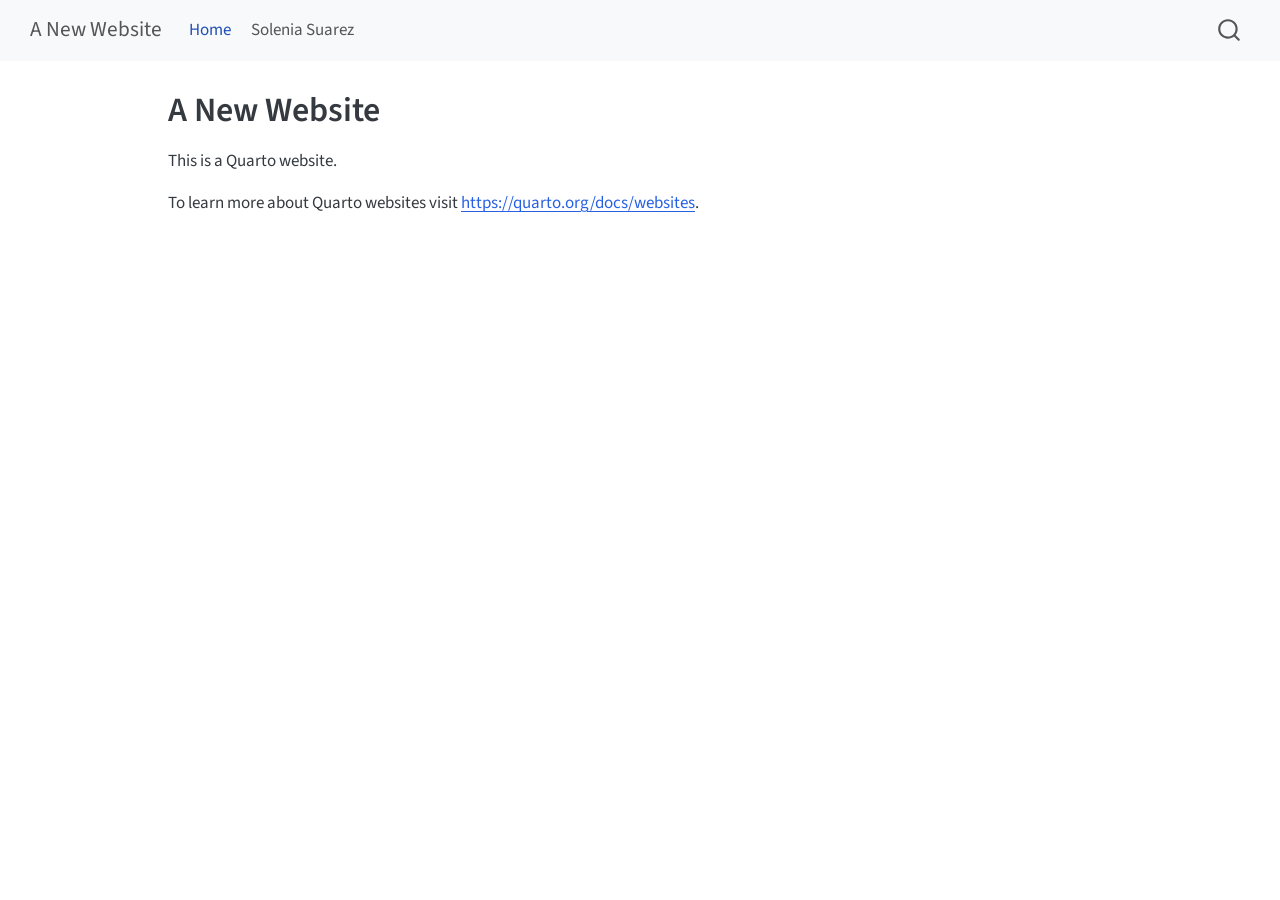
==== index.html @ 0451d807 "Built site for gh-pages" ====
<!DOCTYPE html>
<html xmlns="http://www.w3.org/1999/xhtml" lang="en" xml:lang="en"><head>

<meta charset="utf-8">
<meta name="generator" content="quarto-1.10.19">

<meta name="viewport" content="width=device-width, initial-scale=1.0, user-scalable=yes">


<title>A New Website</title>
<style>
/* Default styles provided by pandoc.
** See https://pandoc.org/MANUAL.html#variables-for-html for config info.
*/
span.smallcaps{font-variant: small-caps;}
div.columns{display: flex; gap: 1.5em;}
div.column{flex: auto;}
@media screen {
div.columns{gap: min(4vw, 1.5em);}
div.column{overflow-x: auto;}
}
div.hanging-indent{margin-left: 1.5em; text-indent: -1.5em;}
ul.task-list{list-style: none;}
ul.task-list li input[type="checkbox"] {
  width: 0.8em;
  margin: 0 0.8em 0.2em -1em; /* quarto-specific, see https://github.com/quarto-dev/quarto-cli/issues/4556 */ 
  vertical-align: middle;
}
</style>


<script src="site_libs/quarto-nav/quarto-nav.js"></script>
<script src="site_libs/quarto-nav/headroom.min.js"></script>
<script src="site_libs/clipboard/clipboard.min.js"></script>
<script src="site_libs/quarto-search/autocomplete.umd.js"></script>
<script src="site_libs/quarto-search/fuse.min.js"></script>
<script src="site_libs/quarto-search/quarto-search.js"></script>
<meta name="quarto:offset" content="./">
<script src="site_libs/quarto-html/quarto.js" type="module"></script>
<script src="site_libs/quarto-html/tabsets/tabsets.js" type="module"></script>
<script src="site_libs/quarto-html/popper.min.js"></script>
<script src="site_libs/quarto-html/tippy.umd.min.js"></script>
<script src="site_libs/quarto-html/anchor.min.js"></script>
<link href="site_libs/quarto-html/tippy.css" rel="stylesheet">
<link href="site_libs/quarto-html/quarto-syntax-highlighting-bf27225e3a48a9273f3daa8f8e829971.css" rel="stylesheet" id="quarto-text-highlighting-styles">
<script src="site_libs/bootstrap/bootstrap.min.js"></script>
<link href="site_libs/bootstrap/bootstrap-icons.css" rel="stylesheet">
<link href="site_libs/bootstrap/bootstrap-0e21d6411ebd14d82a851c2cca4dc4c4.min.css" rel="stylesheet" append-hash="true" id="quarto-bootstrap" data-mode="light">
<script id="quarto-search-options" type="application/json">{
  "location": "navbar",
  "copy-button": false,
  "collapse-after": 3,
  "panel-placement": "end",
  "type": "overlay",
  "limit": 50,
  "keyboard-shortcut": [
    "f",
    "/",
    "s"
  ],
  "show-item-context": false,
  "language": {
    "search-no-results-text": "No results",
    "search-matching-documents-text": "matching documents",
    "search-copy-link-title": "Copy link to search",
    "search-hide-matches-text": "Hide additional matches",
    "search-more-match-text": "more match in this document",
    "search-more-matches-text": "more matches in this document",
    "search-clear-button-title": "Clear",
    "search-text-placeholder": "",
    "search-detached-cancel-button-title": "Cancel",
    "search-submit-button-title": "Submit",
    "search-label": "Search"
  }
}</script>


<link rel="stylesheet" href="styles.css">
</head>

<body class="nav-fixed quarto-light">

<div id="quarto-search-results"></div>
  <header id="quarto-header" class="headroom fixed-top">
    <nav class="navbar navbar-expand-lg " data-bs-theme="dark">
      <div class="navbar-container container-fluid">
      <div class="navbar-brand-container mx-auto">
    <a class="navbar-brand" href="./index.html">
    <span class="navbar-title">A New Website</span>
    </a>
  </div>
            <div id="quarto-search" class="" title="Search"></div>
          <button class="navbar-toggler" type="button" data-bs-toggle="collapse" data-bs-target="#navbarCollapse" aria-controls="navbarCollapse" role="menu" aria-expanded="false" aria-label="Toggle navigation" onclick="if (window.quartoToggleHeadroom) { window.quartoToggleHeadroom(); }">
  <span class="navbar-toggler-icon"></span>
</button>
          <div class="collapse navbar-collapse" id="navbarCollapse">
            <ul class="navbar-nav navbar-nav-scroll me-auto">
  <li class="nav-item">
    <a class="nav-link active" href="./index.html" aria-current="page"> 
<span class="menu-text">Home</span></a>
  </li>  
  <li class="nav-item">
    <a class="nav-link" href="./about.html"> 
<span class="menu-text">Solenia Suarez</span></a>
  </li>  
</ul>
          </div> <!-- /navcollapse -->
            <div class="quarto-navbar-tools">
</div>
      </div> <!-- /container-fluid -->
    </nav>
</header>
<!-- content -->
<div id="quarto-content" class="quarto-container page-columns page-rows-contents page-layout-article page-navbar">
<!-- sidebar -->
<!-- margin-sidebar -->
    <div id="quarto-margin-sidebar" class="sidebar margin-sidebar zindex-bottom">
        
    </div>
<!-- main -->
<main class="content" id="quarto-document-content">

<header id="title-block-header" class="quarto-title-block default">
<div class="quarto-title">
<h1 class="title">A New Website</h1>
</div>



<div class="quarto-title-meta">

    
  
    
  </div>
  


</header>


<p>This is a Quarto website.</p>
<p>To learn more about Quarto websites visit <a href="https://quarto.org/docs/websites" class="uri">https://quarto.org/docs/websites</a>.</p>



</main> <!-- /main -->
<script id="quarto-html-after-body" type="application/javascript">
  window.document.addEventListener("DOMContentLoaded", function (event) {
    const icon = "";
    const anchorJS = new window.AnchorJS();
    anchorJS.options = {
      placement: 'right',
      icon: icon
    };
    anchorJS.add('.anchored');
    const isCodeAnnotation = (el) => {
      for (const clz of el.classList) {
        if (clz.startsWith('code-annotation-')) {                     
          return true;
        }
      }
      return false;
    }
    const onCopySuccess = function(e) {
      // button target
      const button = e.trigger;
      // don't keep focus
      button.blur();
      // flash "checked"
      button.classList.add('code-copy-button-checked');
      var currentTitle = button.getAttribute("title");
      button.setAttribute("title", "Copied!");
      let tooltip;
      if (window.bootstrap) {
        button.setAttribute("data-bs-toggle", "tooltip");
        button.setAttribute("data-bs-placement", "left");
        button.setAttribute("data-bs-title", "Copied!");
        tooltip = new bootstrap.Tooltip(button, 
          { trigger: "manual", 
            customClass: "code-copy-button-tooltip",
            offset: [0, -8]});
        tooltip.show();    
      }
      setTimeout(function() {
        if (tooltip) {
          tooltip.hide();
          button.removeAttribute("data-bs-title");
          button.removeAttribute("data-bs-toggle");
          button.removeAttribute("data-bs-placement");
        }
        button.setAttribute("title", currentTitle);
        button.classList.remove('code-copy-button-checked');
      }, 1000);
      // clear code selection
      e.clearSelection();
    }
    const getTextToCopy = function(trigger) {
      const outerScaffold = trigger.parentElement.cloneNode(true);
      const codeEl = outerScaffold.querySelector('code');
      for (const childEl of codeEl.children) {
        if (isCodeAnnotation(childEl)) {
          childEl.remove();
        }
      }
      return codeEl.innerText;
    }
    const clipboard = new window.ClipboardJS('.code-copy-button:not([data-in-quarto-modal])', {
      text: getTextToCopy
    });
    clipboard.on('success', onCopySuccess);
    if (window.document.getElementById('quarto-embedded-source-code-modal')) {
      const clipboardModal = new window.ClipboardJS('.code-copy-button[data-in-quarto-modal]', {
        text: getTextToCopy,
        container: window.document.getElementById('quarto-embedded-source-code-modal')
      });
      clipboardModal.on('success', onCopySuccess);
    }
      var localhostRegex = new RegExp(/^(?:http|https):\/\/localhost\:?[0-9]*\//);
      var mailtoRegex = new RegExp(/^mailto:/);
        var filterRegex = new RegExp('/' + window.location.host + '/');
      var isInternal = (href) => {
          return filterRegex.test(href) || localhostRegex.test(href) || mailtoRegex.test(href);
      }
      // Inspect non-navigation links and adorn them if external
     var links = window.document.querySelectorAll('a[href]:not(.nav-link):not(.navbar-brand):not(.toc-action):not(.sidebar-link):not(.sidebar-item-toggle):not(.pagination-link):not(.no-external):not([aria-hidden]):not(.dropdown-item):not(.quarto-navigation-tool):not(.about-link)');
      for (var i=0; i<links.length; i++) {
        const link = links[i];
        if (!isInternal(link.href)) {
          // undo the damage that might have been done by quarto-nav.js in the case of
          // links that we want to consider external
          if (link.dataset.originalHref !== undefined) {
            link.href = link.dataset.originalHref;
          }
        }
      }
    function tippyHover(el, contentFn, onTriggerFn, onUntriggerFn) {
      const config = {
        allowHTML: true,
        maxWidth: 500,
        delay: 100,
        arrow: false,
        appendTo: function(el) {
            return el.parentElement;
        },
        interactive: true,
        interactiveBorder: 10,
        theme: 'quarto',
        placement: 'bottom-start',
      };
      if (contentFn) {
        config.content = contentFn;
      }
      if (onTriggerFn) {
        config.onTrigger = onTriggerFn;
      }
      if (onUntriggerFn) {
        config.onUntrigger = onUntriggerFn;
      }
      window.tippy(el, config); 
    }
    const noterefs = window.document.querySelectorAll('a[role="doc-noteref"]');
    for (var i=0; i<noterefs.length; i++) {
      const ref = noterefs[i];
      tippyHover(ref, function() {
        // use id or data attribute instead here
        let href = ref.getAttribute('data-footnote-href') || ref.getAttribute('href');
        try { href = new URL(href).hash; } catch {}
        const id = href.replace(/^#\/?/, "");
        const note = window.document.getElementById(id);
        if (note) {
          return note.innerHTML;
        } else {
          return "";
        }
      });
    }
    const xrefs = window.document.querySelectorAll('a.quarto-xref');
    const processXRef = (id, note) => {
      // Strip column container classes
      const stripColumnClz = (el) => {
        el.classList.remove("page-full", "page-columns");
        if (el.children) {
          for (const child of el.children) {
            stripColumnClz(child);
          }
        }
      }
      stripColumnClz(note)
      if (id === null || id.startsWith('sec-')) {
        // Special case sections, only their first couple elements
        const container = document.createElement("div");
        if (note.children && note.children.length > 2) {
          container.appendChild(note.children[0].cloneNode(true));
          for (let i = 1; i < note.children.length; i++) {
            const child = note.children[i];
            if (child.tagName === "P" && child.innerText === "") {
              continue;
            } else {
              container.appendChild(child.cloneNode(true));
              break;
            }
          }
          if (window.Quarto?.typesetMath) {
            window.Quarto.typesetMath(container);
          }
          return container.innerHTML
        } else {
          if (window.Quarto?.typesetMath) {
            window.Quarto.typesetMath(note);
          }
          return note.innerHTML;
        }
      } else {
        // Remove any anchor links if they are present
        const anchorLink = note.querySelector('a.anchorjs-link');
        if (anchorLink) {
          anchorLink.remove();
        }
        if (window.Quarto?.typesetMath) {
          window.Quarto.typesetMath(note);
        }
        if (note.classList.contains("callout")) {
          return note.outerHTML;
        } else {
          return note.innerHTML;
        }
      }
    }
    for (var i=0; i<xrefs.length; i++) {
      const xref = xrefs[i];
      tippyHover(xref, undefined, function(instance) {
        instance.disable();
        let url = xref.getAttribute('href');
        let hash = undefined; 
        if (url.startsWith('#')) {
          hash = url;
        } else {
          try { hash = new URL(url).hash; } catch {}
        }
        if (hash) {
          const id = hash.replace(/^#\/?/, "");
          const note = window.document.getElementById(id);
          if (note !== null) {
            try {
              const html = processXRef(id, note.cloneNode(true));
              instance.setContent(html);
            } finally {
              instance.enable();
              instance.show();
            }
          } else {
            // See if we can fetch this
            fetch(url.split('#')[0])
            .then(res => res.text())
            .then(html => {
              const parser = new DOMParser();
              const htmlDoc = parser.parseFromString(html, "text/html");
              const note = htmlDoc.getElementById(id);
              if (note !== null) {
                const html = processXRef(id, note);
                instance.setContent(html);
              } 
            }).finally(() => {
              instance.enable();
              instance.show();
            });
          }
        } else {
          // See if we can fetch a full url (with no hash to target)
          // This is a special case and we should probably do some content thinning / targeting
          fetch(url)
          .then(res => res.text())
          .then(html => {
            const parser = new DOMParser();
            const htmlDoc = parser.parseFromString(html, "text/html");
            const note = htmlDoc.querySelector('main.content');
            if (note !== null) {
              // This should only happen for chapter cross references
              // (since there is no id in the URL)
              // remove the first header
              if (note.children.length > 0 && note.children[0].tagName === "HEADER") {
                note.children[0].remove();
              }
              const html = processXRef(null, note);
              instance.setContent(html);
            } 
          }).finally(() => {
            instance.enable();
            instance.show();
          });
        }
      }, function(instance) {
      });
    }
        let selectedAnnoteEl;
        const selectorForAnnotation = ( cell, annotation) => {
          let cellAttr = 'data-code-cell="' + cell + '"';
          let lineAttr = 'data-code-annotation="' +  annotation + '"';
          const selector = 'span[' + cellAttr + '][' + lineAttr + ']';
          return selector;
        }
        const selectCodeLines = (annoteEl) => {
          const doc = window.document;
          const targetCell = annoteEl.getAttribute("data-target-cell");
          const targetAnnotation = annoteEl.getAttribute("data-target-annotation");
          const annoteSpan = window.document.querySelector(selectorForAnnotation(targetCell, targetAnnotation));
          const lines = annoteSpan.getAttribute("data-code-lines").split(",");
          const lineIds = lines.map((line) => {
            return targetCell + "-" + line;
          })
          let top = null;
          let height = null;
          let parent = null;
          if (lineIds.length > 0) {
              //compute the position of the single el (top and bottom and make a div)
              const el = window.document.getElementById(lineIds[0]);
              top = el.offsetTop;
              height = el.offsetHeight;
              parent = el.parentElement.parentElement;
            if (lineIds.length > 1) {
              const lastEl = window.document.getElementById(lineIds[lineIds.length - 1]);
              const bottom = lastEl.offsetTop + lastEl.offsetHeight;
              height = bottom - top;
            }
            if (top !== null && height !== null && parent !== null) {
              // cook up a div (if necessary) and position it 
              let div = window.document.getElementById("code-annotation-line-highlight");
              if (div === null) {
                div = window.document.createElement("div");
                div.setAttribute("id", "code-annotation-line-highlight");
                div.style.position = 'absolute';
                parent.appendChild(div);
              }
              div.style.top = top - 2 + "px";
              div.style.height = height + 4 + "px";
              div.style.left = 0;
              let gutterDiv = window.document.getElementById("code-annotation-line-highlight-gutter");
              if (gutterDiv === null) {
                gutterDiv = window.document.createElement("div");
                gutterDiv.setAttribute("id", "code-annotation-line-highlight-gutter");
                gutterDiv.style.position = 'absolute';
                const codeCell = window.document.getElementById(targetCell);
                const gutter = codeCell.querySelector('.code-annotation-gutter');
                gutter.appendChild(gutterDiv);
              }
              gutterDiv.style.top = top - 2 + "px";
              gutterDiv.style.height = height + 4 + "px";
            }
            selectedAnnoteEl = annoteEl;
          }
        };
        const unselectCodeLines = () => {
          const elementsIds = ["code-annotation-line-highlight", "code-annotation-line-highlight-gutter"];
          elementsIds.forEach((elId) => {
            const div = window.document.getElementById(elId);
            if (div) {
              div.remove();
            }
          });
          selectedAnnoteEl = undefined;
        };
          // Handle positioning of the toggle
      window.addEventListener(
        "resize",
        throttle(() => {
          elRect = undefined;
          if (selectedAnnoteEl) {
            selectCodeLines(selectedAnnoteEl);
          }
        }, 10)
      );
      function throttle(fn, ms) {
      let throttle = false;
      let timer;
        return (...args) => {
          if(!throttle) { // first call gets through
              fn.apply(this, args);
              throttle = true;
          } else { // all the others get throttled
              if(timer) clearTimeout(timer); // cancel #2
              timer = setTimeout(() => {
                fn.apply(this, args);
                timer = throttle = false;
              }, ms);
          }
        };
      }
        // Attach click handler to the DT
        const annoteDls = window.document.querySelectorAll('dt[data-target-cell]');
        for (const annoteDlNode of annoteDls) {
          annoteDlNode.addEventListener('click', (event) => {
            const clickedEl = event.target;
            if (clickedEl !== selectedAnnoteEl) {
              unselectCodeLines();
              const activeEl = window.document.querySelector('dt[data-target-cell].code-annotation-active');
              if (activeEl) {
                activeEl.classList.remove('code-annotation-active');
              }
              selectCodeLines(clickedEl);
              clickedEl.classList.add('code-annotation-active');
            } else {
              // Unselect the line
              unselectCodeLines();
              clickedEl.classList.remove('code-annotation-active');
            }
          });
        }
    const findCites = (el) => {
      const parentEl = el.parentElement;
      if (parentEl) {
        const cites = parentEl.dataset.cites;
        if (cites) {
          return {
            el,
            cites: cites.split(' ')
          };
        } else {
          return findCites(el.parentElement)
        }
      } else {
        return undefined;
      }
    };
    var bibliorefs = window.document.querySelectorAll('a[role="doc-biblioref"]');
    for (var i=0; i<bibliorefs.length; i++) {
      const ref = bibliorefs[i];
      const citeInfo = findCites(ref);
      if (citeInfo) {
        tippyHover(citeInfo.el, function() {
          var popup = window.document.createElement('div');
          citeInfo.cites.forEach(function(cite) {
            var citeDiv = window.document.createElement('div');
            citeDiv.classList.add('hanging-indent');
            citeDiv.classList.add('csl-entry');
            var biblioDiv = window.document.getElementById('ref-' + cite);
            if (biblioDiv) {
              citeDiv.innerHTML = biblioDiv.innerHTML;
            }
            popup.appendChild(citeDiv);
          });
          return popup.innerHTML;
        });
      }
    }
  });
  </script>
</div> <!-- /content -->




</body></html>
---- site_libs/quarto-html/tippy.css ----
.tippy-box[data-animation=fade][data-state=hidden]{opacity:0}[data-tippy-root]{max-width:calc(100vw - 10px)}.tippy-box{position:relative;background-color:#333;color:#fff;border-radius:4px;font-size:14px;line-height:1.4;white-space:normal;outline:0;transition-property:transform,visibility,opacity}.tippy-box[data-placement^=top]>.tippy-arrow{bottom:0}.tippy-box[data-placement^=top]>.tippy-arrow:before{bottom:-7px;left:0;border-width:8px 8px 0;border-top-color:initial;transform-origin:center top}.tippy-box[data-placement^=bottom]>.tippy-arrow{top:0}.tippy-box[data-placement^=bottom]>.tippy-arrow:before{top:-7px;left:0;border-width:0 8px 8px;border-bottom-color:initial;transform-origin:center bottom}.tippy-box[data-placement^=left]>.tippy-arrow{right:0}.tippy-box[data-placement^=left]>.tippy-arrow:before{border-width:8px 0 8px 8px;border-left-color:initial;right:-7px;transform-origin:center left}.tippy-box[data-placement^=right]>.tippy-arrow{left:0}.tippy-box[data-placement^=right]>.tippy-arrow:before{left:-7px;border-width:8px 8px 8px 0;border-right-color:initial;transform-origin:center right}.tippy-box[data-inertia][data-state=visible]{transition-timing-function:cubic-bezier(.54,1.5,.38,1.11)}.tippy-arrow{width:16px;height:16px;color:#333}.tippy-arrow:before{content:"";position:absolute;border-color:transparent;border-style:solid}.tippy-content{position:relative;padding:5px 9px;z-index:1}
---- site_libs/quarto-html/quarto-syntax-highlighting-bf27225e3a48a9273f3daa8f8e829971.css ----
/* quarto syntax highlight colors */
:root {
  --quarto-hl-ot-color: #003B4F;
  --quarto-hl-at-color: #657422;
  --quarto-hl-ss-color: #20794D;
  --quarto-hl-an-color: #5E5E5E;
  --quarto-hl-fu-color: #4758AB;
  --quarto-hl-st-color: #20794D;
  --quarto-hl-cf-color: #003B4F;
  --quarto-hl-op-color: #5E5E5E;
  --quarto-hl-er-color: #AD0000;
  --quarto-hl-bn-color: #AD0000;
  --quarto-hl-al-color: #AD0000;
  --quarto-hl-va-color: #111111;
  --quarto-hl-bu-color: inherit;
  --quarto-hl-ex-color: inherit;
  --quarto-hl-pp-color: #AD0000;
  --quarto-hl-in-color: #5E5E5E;
  --quarto-hl-vs-color: #20794D;
  --quarto-hl-wa-color: #5E5E5E;
  --quarto-hl-do-color: #5E5E5E;
  --quarto-hl-im-color: #00769E;
  --quarto-hl-ch-color: #20794D;
  --quarto-hl-dt-color: #AD0000;
  --quarto-hl-fl-color: #AD0000;
  --quarto-hl-co-color: #5E5E5E;
  --quarto-hl-cv-color: #5E5E5E;
  --quarto-hl-cn-color: #8f5902;
  --quarto-hl-sc-color: #5E5E5E;
  --quarto-hl-dv-color: #AD0000;
  --quarto-hl-kw-color: #003B4F;
}

/* other quarto variables */
:root {
  --quarto-font-monospace: SFMono-Regular, Menlo, Monaco, Consolas, "Liberation Mono", "Courier New", monospace;
}

/* syntax highlight based on Pandoc's rules */
pre > code.sourceCode > span {
  color: #003B4F;
}

code.sourceCode > span {
  color: #003B4F;
}

div.sourceCode,
div.sourceCode pre.sourceCode {
  color: #003B4F;
}

/* Normal */
code span {
  color: #003B4F;
}

/* Alert */
code span.al {
  color: #AD0000;
  font-style: inherit;
}

/* Annotation */
code span.an {
  color: #5E5E5E;
  font-style: inherit;
}

/* Attribute */
code span.at {
  color: #657422;
  font-style: inherit;
}

/* BaseN */
code span.bn {
  color: #AD0000;
  font-style: inherit;
}

/* BuiltIn */
code span.bu {
  font-style: inherit;
}

/* ControlFlow */
code span.cf {
  color: #003B4F;
  font-weight: bold;
  font-style: inherit;
}

/* Char */
code span.ch {
  color: #20794D;
  font-style: inherit;
}

/* Constant */
code span.cn {
  color: #8f5902;
  font-style: inherit;
}

/* Comment */
code span.co {
  color: #5E5E5E;
  font-style: inherit;
}

/* CommentVar */
code span.cv {
  color: #5E5E5E;
  font-style: italic;
}

/* Documentation */
code span.do {
  color: #5E5E5E;
  font-style: italic;
}

/* DataType */
code span.dt {
  color: #AD0000;
  font-style: inherit;
}

/* DecVal */
code span.dv {
  color: #AD0000;
  font-style: inherit;
}

/* Error */
code span.er {
  color: #AD0000;
  font-style: inherit;
}

/* Extension */
code span.ex {
  font-style: inherit;
}

/* Float */
code span.fl {
  color: #AD0000;
  font-style: inherit;
}

/* Function */
code span.fu {
  color: #4758AB;
  font-style: inherit;
}

/* Import */
code span.im {
  color: #00769E;
  font-style: inherit;
}

/* Information */
code span.in {
  color: #5E5E5E;
  font-style: inherit;
}

/* Keyword */
code span.kw {
  color: #003B4F;
  font-weight: bold;
  font-style: inherit;
}

/* Operator */
code span.op {
  color: #5E5E5E;
  font-style: inherit;
}

/* Other */
code span.ot {
  color: #003B4F;
  font-style: inherit;
}

/* Preprocessor */
code span.pp {
  color: #AD0000;
  font-style: inherit;
}

/* SpecialChar */
code span.sc {
  color: #5E5E5E;
  font-style: inherit;
}

/* SpecialString */
code span.ss {
  color: #20794D;
  font-style: inherit;
}

/* String */
code span.st {
  color: #20794D;
  font-style: inherit;
}

/* Variable */
code span.va {
  color: #111111;
  font-style: inherit;
}

/* VerbatimString */
code span.vs {
  color: #20794D;
  font-style: inherit;
}

/* Warning */
code span.wa {
  color: #5E5E5E;
  font-style: italic;
}

.prevent-inlining {
  content: "</";
}

/*# sourceMappingURL=8be38f48d34c45af72792cbd699585e7.css.map */
---- styles.css ----
/* css styles */
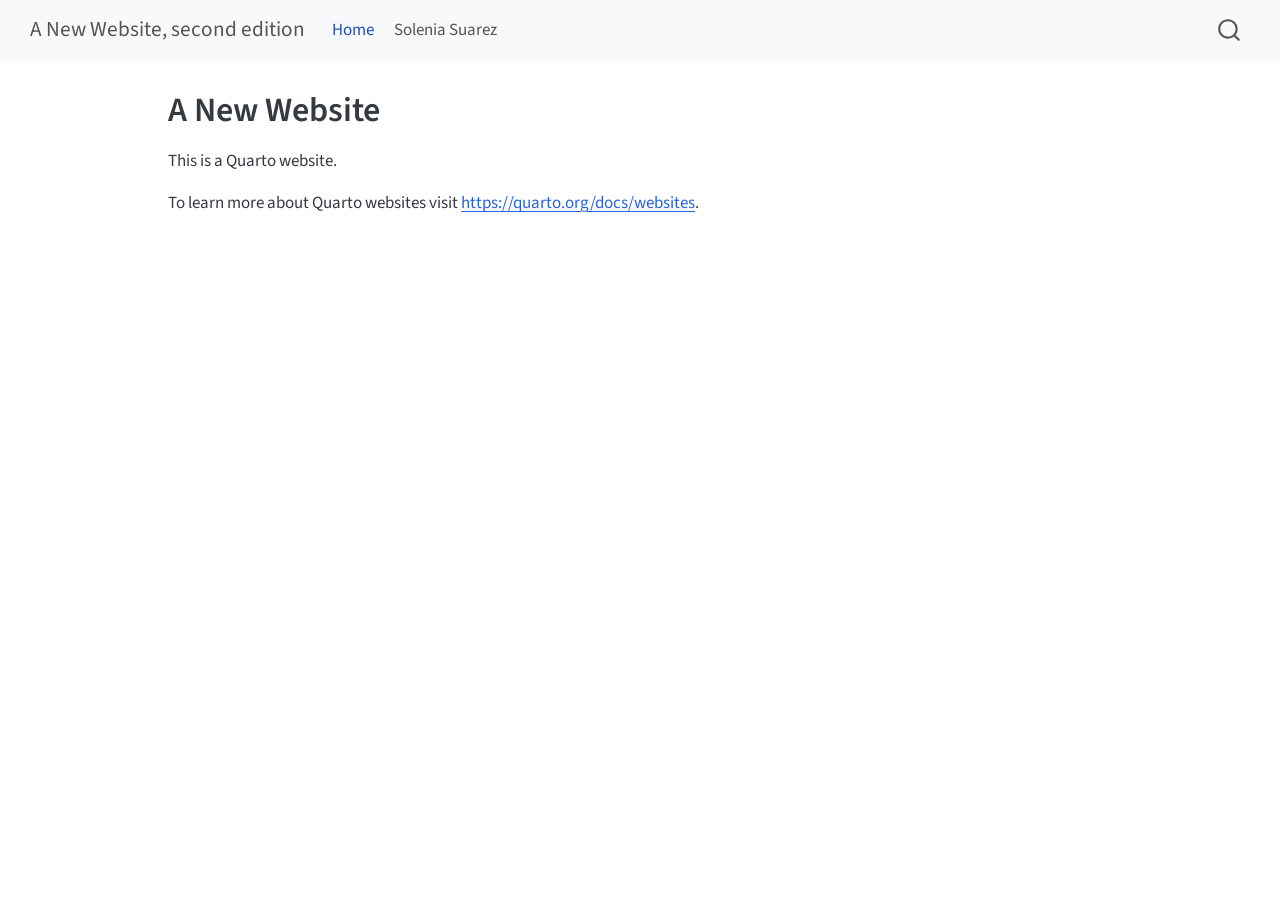
==== commit 3bf5db3f: "Built site for gh-pages" ====
--- a/index.html
+++ b/index.html
@@ -7,7 +7,7 @@
 <meta name="viewport" content="width=device-width, initial-scale=1.0, user-scalable=yes">
 
 
-<title>A New Website</title>
+<title>A New Website – A New Website, second edition</title>
 <style>
 /* Default styles provided by pandoc.
 ** See https://pandoc.org/MANUAL.html#variables-for-html for config info.
@@ -86,7 +86,7 @@
       <div class="navbar-container container-fluid">
       <div class="navbar-brand-container mx-auto">
     <a class="navbar-brand" href="./index.html">
-    <span class="navbar-title">A New Website</span>
+    <span class="navbar-title">A New Website, second edition</span>
     </a>
   </div>
             <div id="quarto-search" class="" title="Search"></div>
@@ -218,7 +218,7 @@
     }
       var localhostRegex = new RegExp(/^(?:http|https):\/\/localhost\:?[0-9]*\//);
       var mailtoRegex = new RegExp(/^mailto:/);
-        var filterRegex = new RegExp('/' + window.location.host + '/');
+        var filterRegex = new RegExp("https:\/\/solenia21\.github\.io\/websites-1\/");
       var isInternal = (href) => {
           return filterRegex.test(href) || localhostRegex.test(href) || mailtoRegex.test(href);
       }
